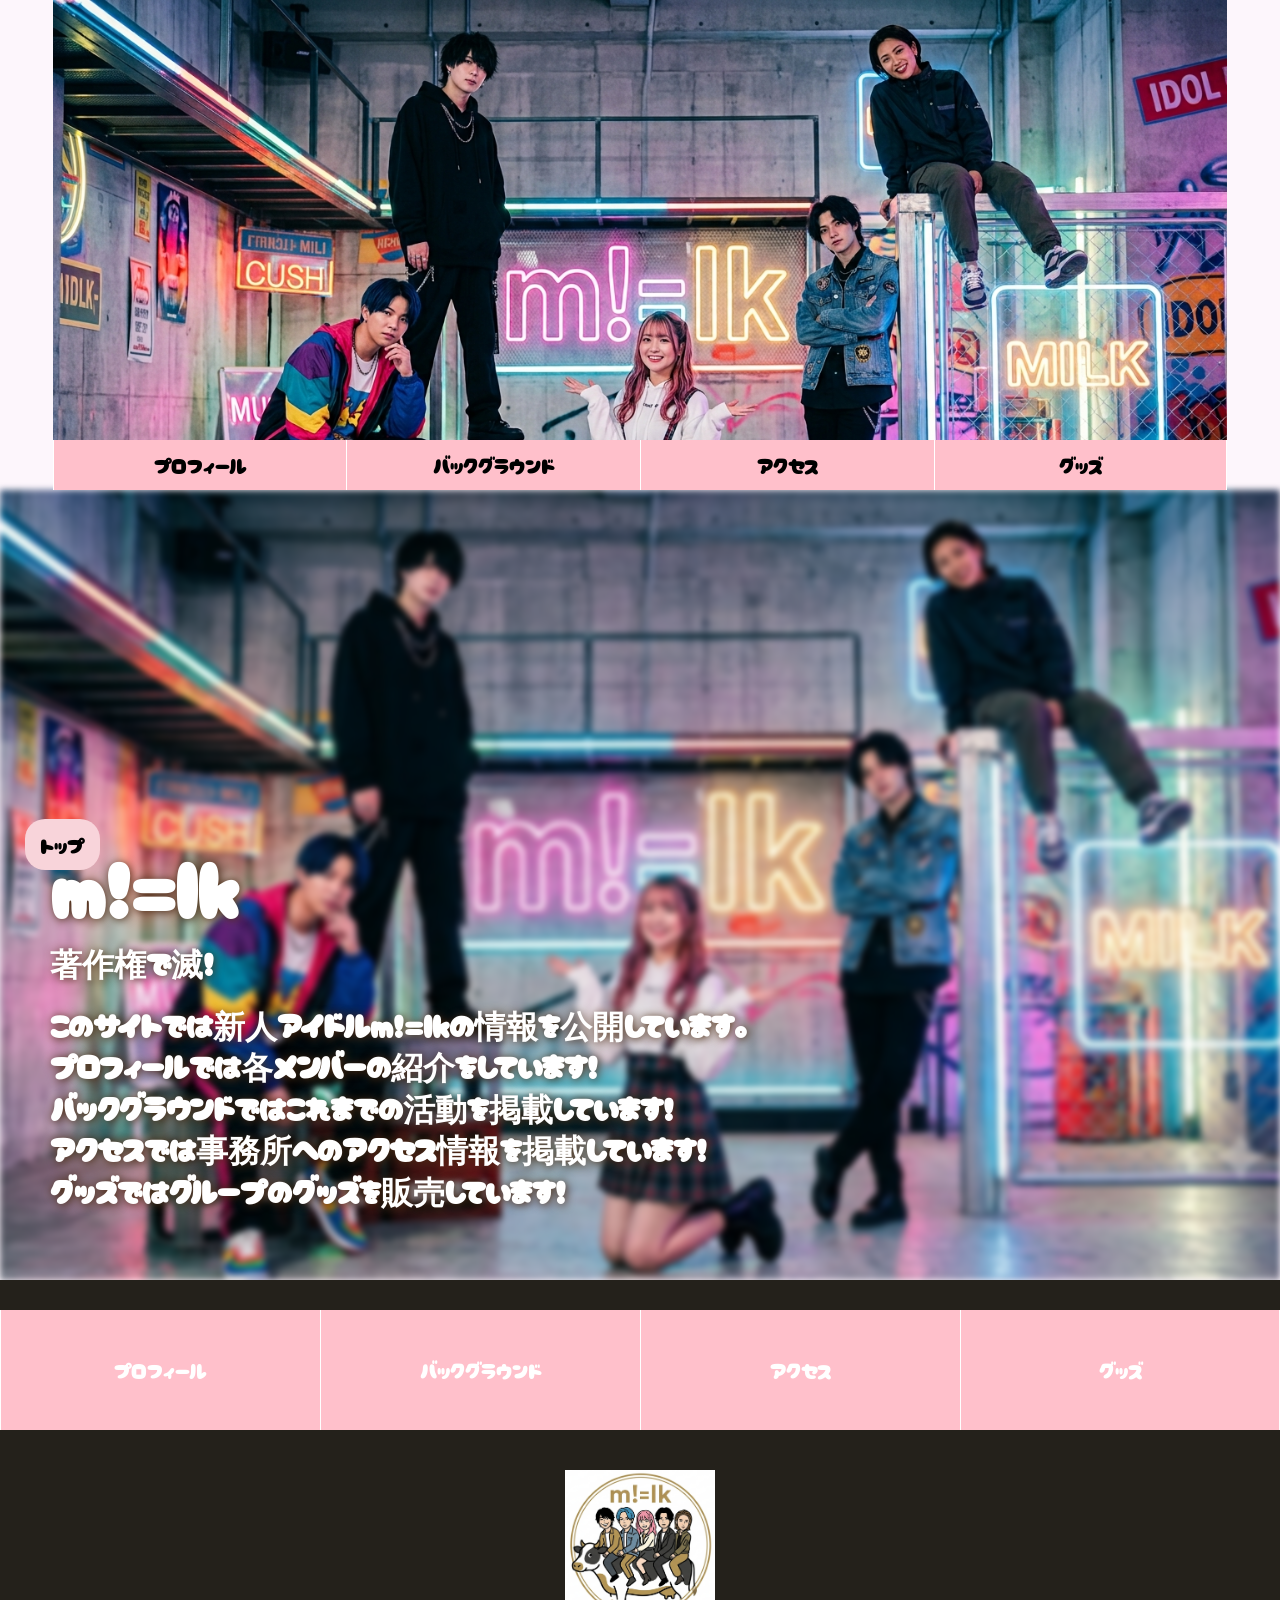
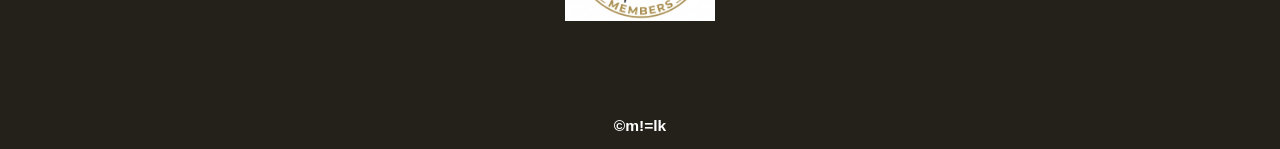
==== index.html @ d9e14095 "indexの追加" ====
<!DOCTYPE html>
<html>
    <head>
        <meta charset="UTF-8">
        <title>m!=lk非公式HP</title>
        <meta name="description" content="m!=lk非公式HP">
        <meta name="viewport" content="width=device-width">
        <script src="https://ajax.googleapis.com/ajax/libs/jquery/1.11.0/jquery.min.js"></script>
        <script src="js/index.js"></script>
        <link href="css/index.css" rel="stylesheet">
        <link rel="preconnect" href="https://fonts.googleapis.com">
        <link rel="preconnect" href="https://fonts.gstatic.com" crossorigin>
        <link href="https://fonts.googleapis.com/css2?family=Cherry+Bomb+One&display=swap" rel="stylesheet">    
    </head>
    <body>
        <header class="header">
            <div class="header-inner">
                <div class="slide">
                    <ul>
                        <li>
                            <a class="header-logo" href="index.html">
                                <img src="images/for_index.png" alt="ロゴ">
                            </a>
                        </li>
                        <li>
                            <a class="header-logo" href="profile.html">
                                <img src="images/profile_new.png" alt="ロゴ">
                            </a>
                        </li>
                        <li>
                            <a class="header-logo" href="about.html">
                                <img src="images/for_about1.png" alt="ロゴ">
                            </a>
                        </li>
                        <li>
                            <a class="header-logo" href="access.html">
                                <img src="images/事務所.png" alt="ロゴ">
                            </a>
                        </li>
                        <li>
                            <a class="header-logo" href="goods.html">
                                <img src="images/for_goods1.png" alt="ロゴ">
                            </a>
                        </li>
                    </ul>
                </div>
                
                <button class="toggle-menu-button"></button>
                <div class="header-site-menu">
                    <nav class="site-menu">
                        <ul>
                            <li><a href="profile.html">プロフィール</a></li>
                            <li><a href="about.html">バックグラウンド</a></li>
                            <li><a href="access.html">アクセス</a></li>
                            <li><a href="goods.html">グッズ</a></li>
                        </ul>
                    </nav>
                </div>
            </div>
        </header>
        <main class="main">
            <nav class="floating">
                <ul>
                    <li><a href="#">トップ</a></li>
                </ul>
            </nav>
            <div class="first-view">
                <div class="first-view-text">
                    <h1>m!=lk</h1>
                    <p>著作権で滅!</p>
                    <p>このサイトでは新人アイドルm!=lkの情報を公開しています。<br>
                        プロフィールでは各メンバーの紹介をしています!<br>
                        バックグラウンドではこれまでの活動を掲載しています!<br>
                        アクセスでは事務所へのアクセス情報を掲載しています!<br>
                        グッズではグループのグッズを販売しています!
                    </p>
                </div>
            </div>
        </main>
        <footer class="footer">
            <nav class="site-menu">
                <ul>
                    <li><a href="profile.html">プロフィール</a></li>
                    <li><a href="about.html">バックグラウンド</a></li>
                    <li><a href="access.html">アクセス</a></li>
                    <li><a href="goods.html">グッズ</a></li>
                </ul>
            </nav>
            <a class="footer-logo" href="index.html">
                <img src="images/logo.png" alt="ロゴ">
            </a>
            <p class="copyright"><small>&copy;m!=lk</small></p>
        </footer>
    </body>
</html>
---- css/index.css ----
@charset "utf-8";

nav.floating {
    position: fixed;
    bottom: 30px;
    left: 25px;
}

nav.floating ul li a{
    padding: 15px;
    background-color: rgb(248, 212, 218);
    font-family: 'Cherry Bomb One', cursive;
    border-radius: 20px;
    display: block;
}

.first-view{
    height: calc(100vh - 110px);
    position: relative;
    z-index: -1;
    align-items: center;
}

.first-view:before {
    
    content: '';
    background-image: url(../images/for_index.png);
    position: absolute;
    top: 0;
    left: 0;
    width: 100%;
    height: 100%;
    filter: blur(3px);
    background-repeat: no-repeat;
    background-position: center center;
    background-size: cover;
    z-index:-2;
}

.first-view-text {
    width: 85%;
    max-width: 1200px;
    margin-left: 50px;
    margin-right: auto;
    padding-top: 360px;
    padding-left: 40ox;
    padding-bottom: 80px;
    color: #ffffff;
    font-weight: bold;
    text-shadow: 1px 1px 10px #4b2c14;
}

.first-view-text h1 {
    font-family: "Montserrat", sans-serif;
    font-size: 76px;
    line-height: 72px;
    font-family: 'Cherry Bomb One', cursive;
}

.first-view-text p {
    font-size: 32px;
    line-height: 1.3;
    margin-top: 20px;
    font-family: 'Cherry Bomb One', cursive;

}

.lead {
    max-width: 1200px;
    margin: 60px auto;
}

*,
::before,
::after {
    padding: 0;
    margin: 0;
    box-sizing: border-box;
}

ul, ol {
    list-style: none;
}

a {
    color: inherit;
    text-decoration: none;
}

body {
    font-family: sans-serif;
    font-size: 16pt;
    color: #000000;
    line-height: 1;
    background-color: hsl(315, 67%, 98%);
}

img {
    max-width: 100%;
}

.header-inner {
    max-width: 98%;
    height: auto;
    margin-left: auto;
    margin-right: auto;
    padding-left: 40px;
    padding-right: 40px;
    align-items: center;
}

.slide{
    position: relative;
    overflow: hidden;
    height: 440px;
    
}

.slide ul{
    position: absolute;
    display: flex;
    padding: 0;
    width: 500%;
    list-style-type: none;
    height: auto;
}

.slide li{
    flex: auto;
    width: 100%;
    height: auto;
}

.toggle-menu-button {
    display: none;
}

.header-logo {
    display: block;
    width: 100%;
}

.site-menu ul {
    display: flex;
    width: 100%;
    background-color: pink;
    margin: 0;
    padding: 0;
}

.site-menu ul li {
    text-align: center;
    width: 25%;
    border-left: 1px solid white;
}

.site-menu ul li:last-child{
    border-right: 1px solid white;
}

.site-menu ul li a {
    height: 50px;
    line-height: 50px;
    display: block;
    font-family: 'Cherry Bomb One', cursive;
}

@media (max-width: 800px) {

    .site-menu li {
        width: 100%;
        height: auto;
    }

    .header {
        top: 0;
        left: 0;
        right: 0;
        background-color: hsl(315, 67%, 98%);
        height: auto;
        z-index: 10;
        padding: 0;
    }

    .header-inner {
        width: 100%;
        height: 100%;
        padding: 0;
    }

    .header-site-menu {
        position: fixed;
        top: 100%;
        width: 100%;
        left: 0;
        right: 0;
        color: #ffffff;
        background-color: #ffdcf8;
        display: none;
    }

    .header-site-menu.is-show {
        display: block;
        position: fixed;
        top: 59px;
        right: 0px;
    }

    .header-site-menu ul{
        display: block;
    }

    .site-menu ul li{
        width: 100%;
        border: none;
        border-top: 1px solid white;
    }

    .site-menu ul li:last-child{
        border: none;
        border-top: 1px solid white;
        border-bottom: 1px solid white;
    }

    .site-menu ul li a{
        height: 100px;
        line-height: 100px;
    }

    .header-logo {
        width: 100%
    }

    .main {
        padding-top: 50px;;
    }

    .footer-logo {
        margin-top: 60px;
    }

    .copyright {
        margin-top: 50px;
    }

    .toggle-menu-button {
        display: block;
        width: 64px;
        height: 54px;
        background-image: url(../images/icon-menu.png);
        background-size: 50%;
        background-position: center;
        background-repeat: no-repeat;
        background-color: transparent;
        border: none;
        border-radius: 5px;
        outline: none;
        position: fixed;
        top: 5px;
        right: 5px;
        background-color: pink;
        cursor: pointer;
        border: 1px solid white;
    }
}
.footer {
    color: #ffffff;
    background-color: #24211b;
    padding-top: 30px;
    padding-bottom: 15px;
    display: flex;
    flex-direction: column;
    align-items: center;
}

.footer .site-menu{
    width: 100%;
}

.footer .site-menu ul li {
    border: none;
    border-left: 1px solid white;
}

.footer .site-menu ul li a{
    height: 120px;
    line-height: 120px;
}
.footer .site-menu ul li:last-child{
    border: none;
    border-left: 1px solid white;
    border-right: 1px solid white;
}

.footer-logo {
    display: block;
    width: 150px;
    height: auto;
    margin-top: 40px;
}

.copyright {
    font-size: 14pt;
    font-weight: bold;
    margin-top: 90px;
}
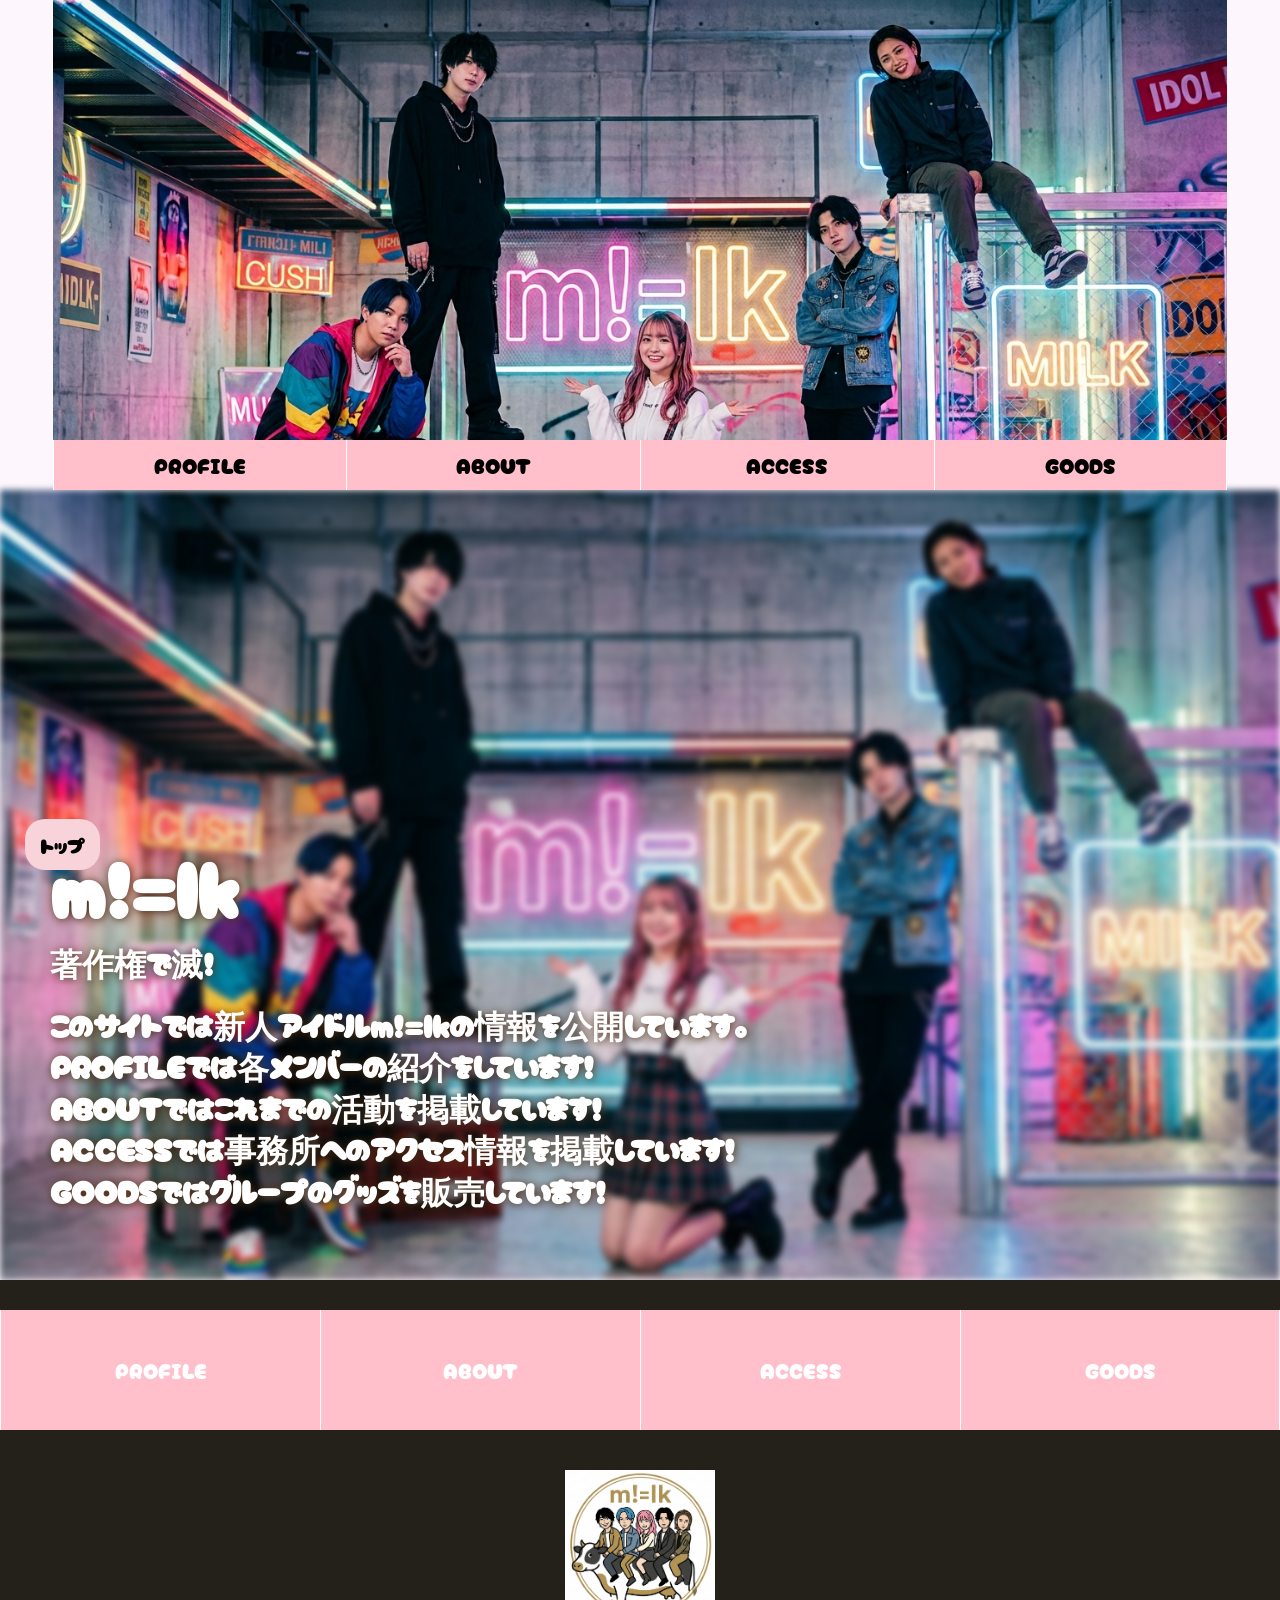
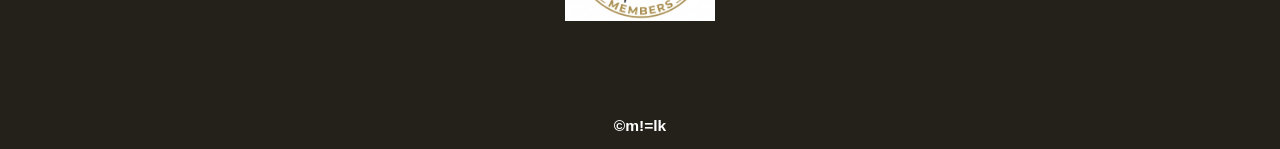
==== commit 2eb656b6: "indexの修正と画像の追加" ====
--- a/index.html
+++ b/index.html
@@ -49,10 +49,10 @@
                 <div class="header-site-menu">
                     <nav class="site-menu">
                         <ul>
-                            <li><a href="profile.html">プロフィール</a></li>
-                            <li><a href="about.html">バックグラウンド</a></li>
-                            <li><a href="access.html">アクセス</a></li>
-                            <li><a href="goods.html">グッズ</a></li>
+                            <li><a href="profile.html">PROFILE</a></li>
+                            <li><a href="about.html">ABOUT</a></li>
+                            <li><a href="access.html">ACCESS</a></li>
+                            <li><a href="goods.html">GOODS</a></li>
                         </ul>
                     </nav>
                 </div>
@@ -69,10 +69,10 @@
                     <h1>m!=lk</h1>
                     <p>著作権で滅!</p>
                     <p>このサイトでは新人アイドルm!=lkの情報を公開しています。<br>
-                        プロフィールでは各メンバーの紹介をしています!<br>
-                        バックグラウンドではこれまでの活動を掲載しています!<br>
-                        アクセスでは事務所へのアクセス情報を掲載しています!<br>
-                        グッズではグループのグッズを販売しています!
+                        PROFILEでは各メンバーの紹介をしています!<br>
+                        ABOUTではこれまでの活動を掲載しています!<br>
+                        ACCESSでは事務所へのアクセス情報を掲載しています!<br>
+                        GOODSではグループのグッズを販売しています!
                     </p>
                 </div>
             </div>
@@ -80,10 +80,10 @@
         <footer class="footer">
             <nav class="site-menu">
                 <ul>
-                    <li><a href="profile.html">プロフィール</a></li>
-                    <li><a href="about.html">バックグラウンド</a></li>
-                    <li><a href="access.html">アクセス</a></li>
-                    <li><a href="goods.html">グッズ</a></li>
+                    <li><a href="profile.html">PROFILE</a></li>
+                    <li><a href="about.html">ABOUT</a></li>
+                    <li><a href="access.html">ACCESS</a></li>
+                    <li><a href="goods.html">GOODS</a></li>
                 </ul>
             </nav>
             <a class="footer-logo" href="index.html">
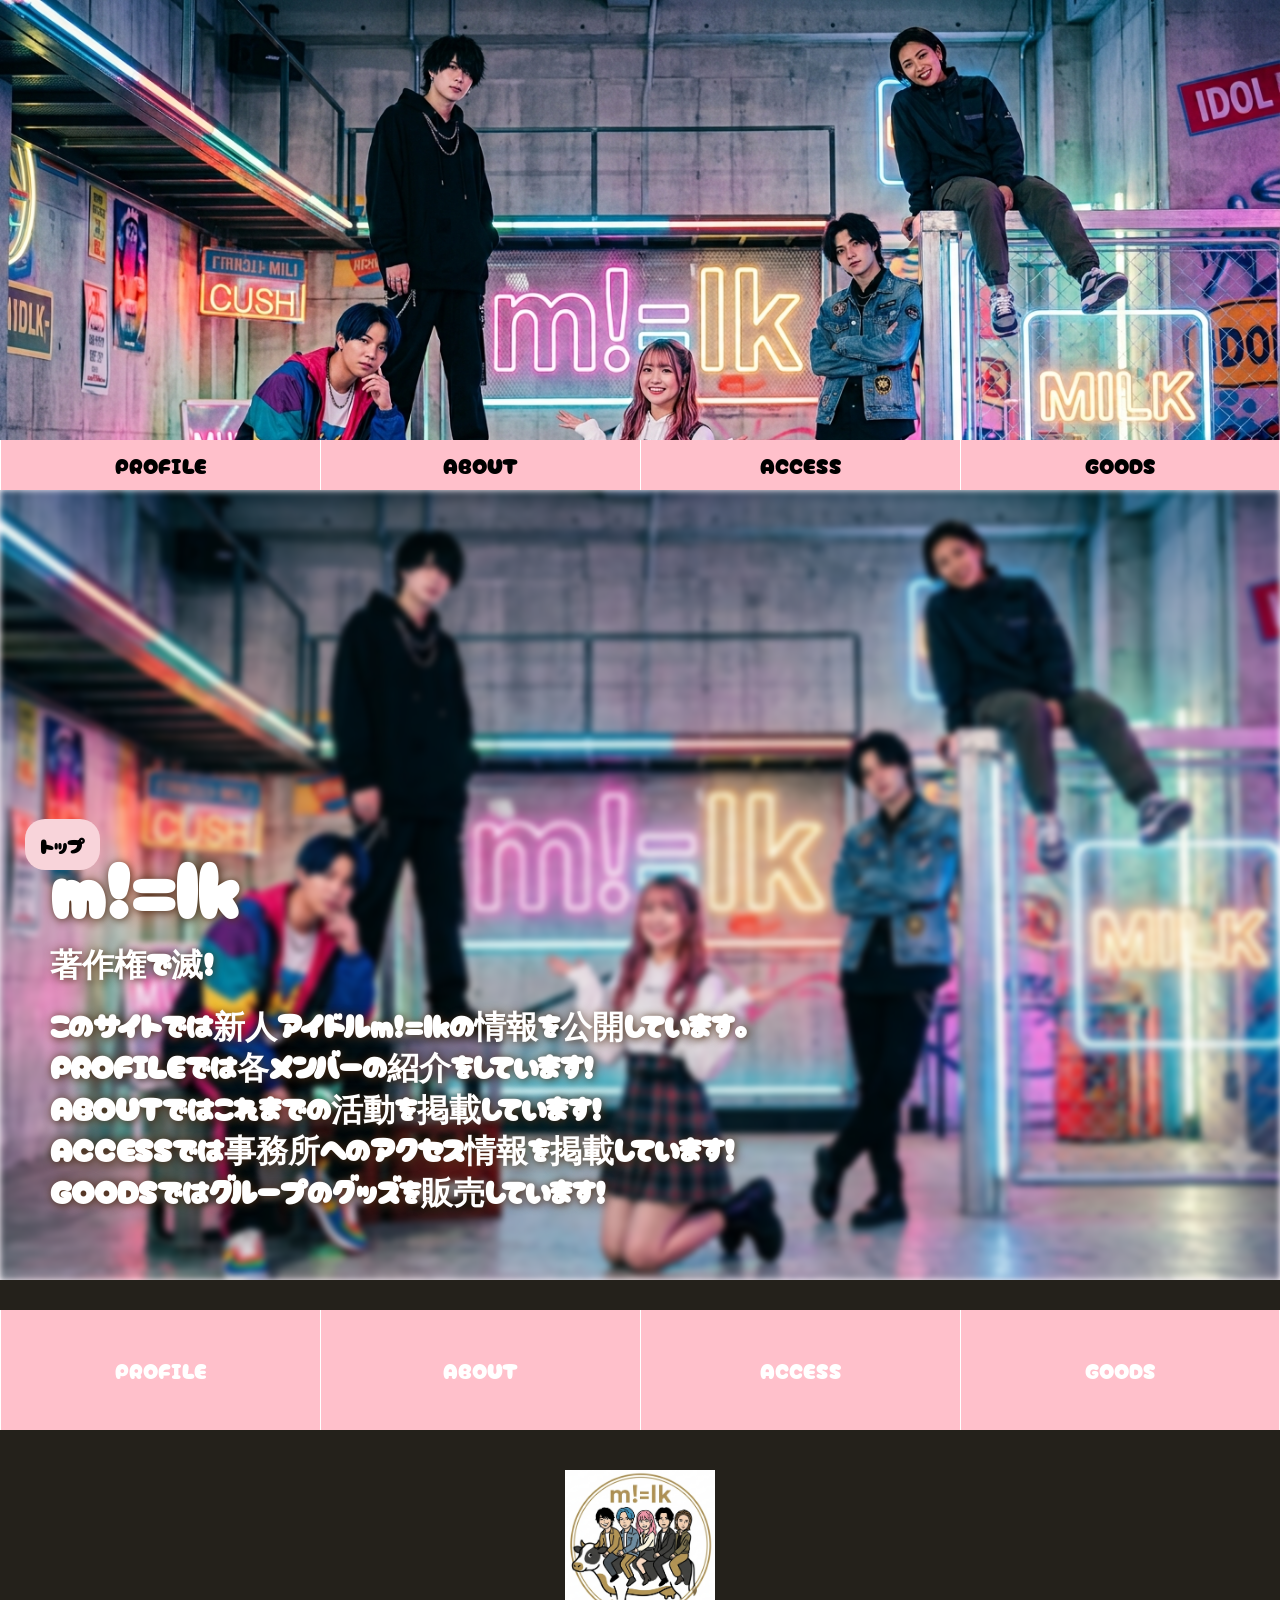
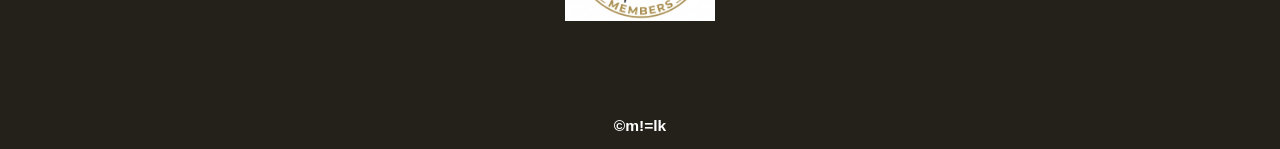
==== commit 4c2287d9: "indexの修正" ====
--- a/index.html
+++ b/index.html
@@ -45,19 +45,18 @@
                     </ul>
                 </div>
                 
+                <nav class="site-menu">
+                    <ul>
+                        <li><a href="profile.html">PROFILE</a></li>
+                        <li><a href="about.html">ABOUT</a></li>
+                        <li><a href="access.html">ACCESS</a></li>
+                        <li><a href="goods.html">GOODS</a></li>
+                    </ul>
+                </nav>
                 <button class="toggle-menu-button"></button>
-                <div class="header-site-menu">
-                    <nav class="site-menu">
-                        <ul>
-                            <li><a href="profile.html">PROFILE</a></li>
-                            <li><a href="about.html">ABOUT</a></li>
-                            <li><a href="access.html">ACCESS</a></li>
-                            <li><a href="goods.html">GOODS</a></li>
-                        </ul>
-                    </nav>
-                </div>
             </div>
         </header>
+        <div class="cover"></div>
         <main class="main">
             <nav class="floating">
                 <ul>
--- a/css/index.css
+++ b/css/index.css
@@ -1,4 +1,8 @@
 @charset "utf-8";
+
+*{
+    box-sizing: border-box;
+}
 
 nav.floating {
     position: fixed;
@@ -99,13 +103,17 @@
     max-width: 100%;
 }
 
+.header,.main{
+    width: 100%;
+    padding: 0;
+    margin: 0;
+}
+
 .header-inner {
-    max-width: 98%;
+    max-width: 100%;
     height: auto;
     margin-left: auto;
     margin-right: auto;
-    padding-left: 40px;
-    padding-right: 40px;
     align-items: center;
 }
 
@@ -146,6 +154,7 @@
     background-color: pink;
     margin: 0;
     padding: 0;
+    list-style: none;
 }
 
 .site-menu ul li {
@@ -177,6 +186,7 @@
         left: 0;
         right: 0;
         background-color: hsl(315, 67%, 98%);
+        width: 100%;
         height: auto;
         z-index: 10;
         padding: 0;
@@ -188,51 +198,62 @@
         padding: 0;
     }
 
-    .header-site-menu {
+    .slide{
+        height: 200px;
+    }
+
+    .cover{
         position: fixed;
-        top: 100%;
-        width: 100%;
+        top: 0;
         left: 0;
-        right: 0;
+        width: 100%;
+        height: 100%;
+        background: rgba(0,0,0,0.5);
+        display: none;
+        z-index: 10;
+    }
+
+    .site-menu {
+        position: fixed;
+        top: 59px;
+        left: 0;
+        width: 100%;
         color: #ffffff;
         background-color: #ffdcf8;
         display: none;
-    }
-
-    .header-site-menu.is-show {
+        z-index: 11;
+    }
+
+    .site-menu ul{
         display: block;
-        position: fixed;
-        top: 59px;
-        right: 0px;
-    }
-
-    .header-site-menu ul{
-        display: block;
+        list-style: none;
+        margin: 0;
+        padding: 0;
     }
 
     .site-menu ul li{
+        text-align: center;
         width: 100%;
         border: none;
-        border-top: 1px solid white;
     }
 
     .site-menu ul li:last-child{
         border: none;
-        border-top: 1px solid white;
-        border-bottom: 1px solid white;
     }
 
     .site-menu ul li a{
+        display: block;
         height: 100px;
         line-height: 100px;
+        border-top: 1px solid white;
+    }
+
+    .site-menu ul li:last-child a{
+        border-bottom: 1px solid white;
     }
 
     .header-logo {
         width: 100%
-    }
-
-    .main {
-        padding-top: 50px;;
     }
 
     .footer-logo {
@@ -261,6 +282,7 @@
         background-color: pink;
         cursor: pointer;
         border: 1px solid white;
+        z-index: 12;
     }
 }
 .footer {
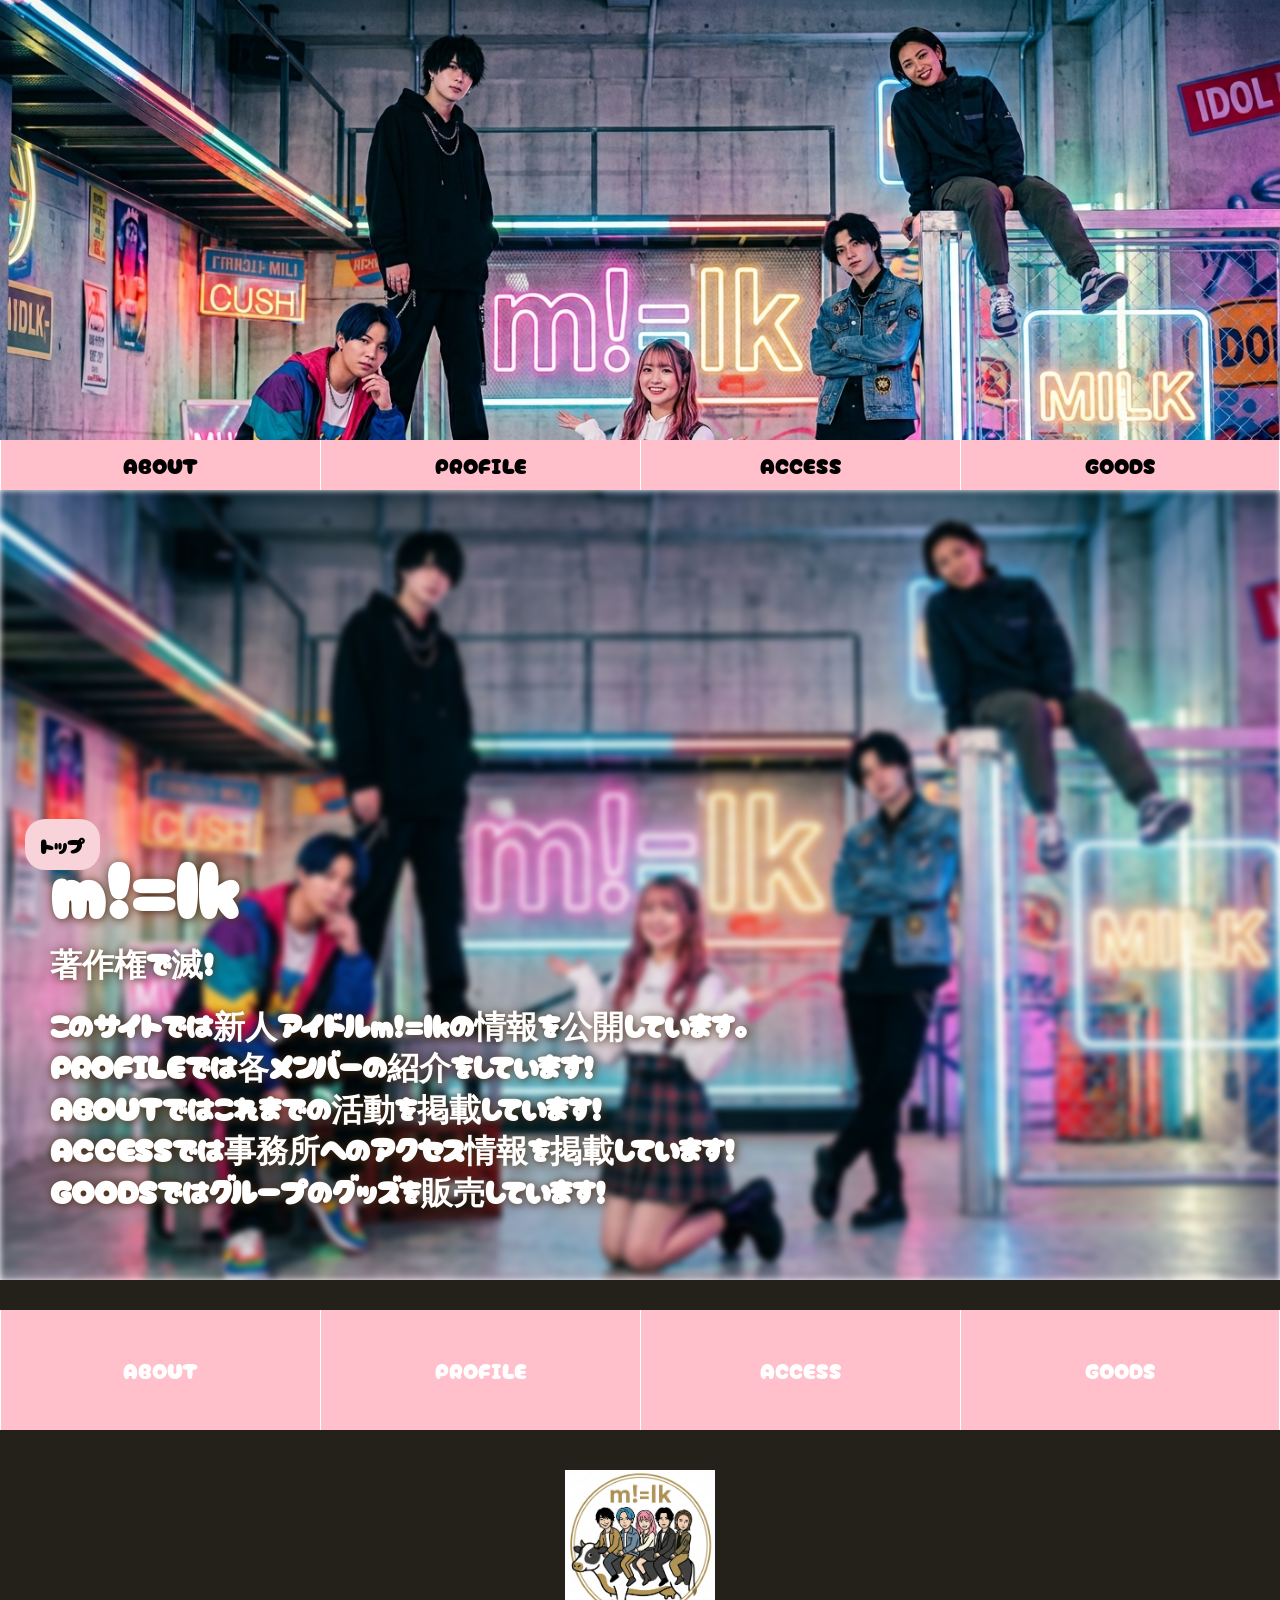
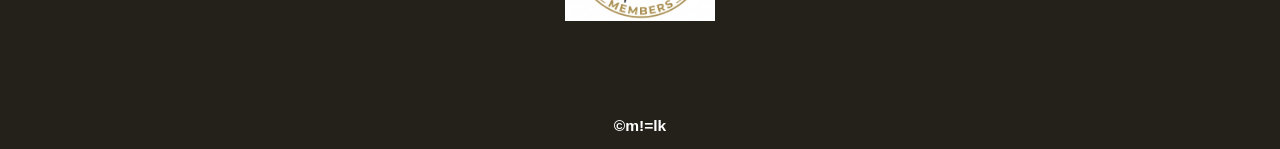
==== commit 10d777a6: "indexの修正" ====
--- a/index.html
+++ b/index.html
@@ -23,13 +23,13 @@
                             </a>
                         </li>
                         <li>
-                            <a class="header-logo" href="profile.html">
-                                <img src="images/profile_new.png" alt="ロゴ">
+                            <a class="header-logo" href="about.html">
+                                <img src="images/for_about1.png" alt="ロゴ">
                             </a>
                         </li>
                         <li>
-                            <a class="header-logo" href="about.html">
-                                <img src="images/for_about1.png" alt="ロゴ">
+                            <a class="header-logo" href="profile.html">
+                                <img src="images/profile_new.png" alt="ロゴ">
                             </a>
                         </li>
                         <li>
@@ -47,8 +47,8 @@
                 
                 <nav class="site-menu">
                     <ul>
+                        <li><a href="about.html">ABOUT</a></li>
                         <li><a href="profile.html">PROFILE</a></li>
-                        <li><a href="about.html">ABOUT</a></li>
                         <li><a href="access.html">ACCESS</a></li>
                         <li><a href="goods.html">GOODS</a></li>
                     </ul>
@@ -79,8 +79,8 @@
         <footer class="footer">
             <nav class="site-menu">
                 <ul>
+                    <li><a href="about.html">ABOUT</a></li>
                     <li><a href="profile.html">PROFILE</a></li>
-                    <li><a href="about.html">ABOUT</a></li>
                     <li><a href="access.html">ACCESS</a></li>
                     <li><a href="goods.html">GOODS</a></li>
                 </ul>
--- a/css/index.css
+++ b/css/index.css
@@ -126,6 +126,8 @@
 
 .slide ul{
     position: absolute;
+    top: 0;
+    left: 0;
     display: flex;
     padding: 0;
     width: 500%;
@@ -134,7 +136,12 @@
 }
 
 .slide li{
-    flex: auto;
+    flex: 0 0 20%;
+    height: auto;
+}
+
+.slide img{
+    display: block;
     width: 100%;
     height: auto;
 }
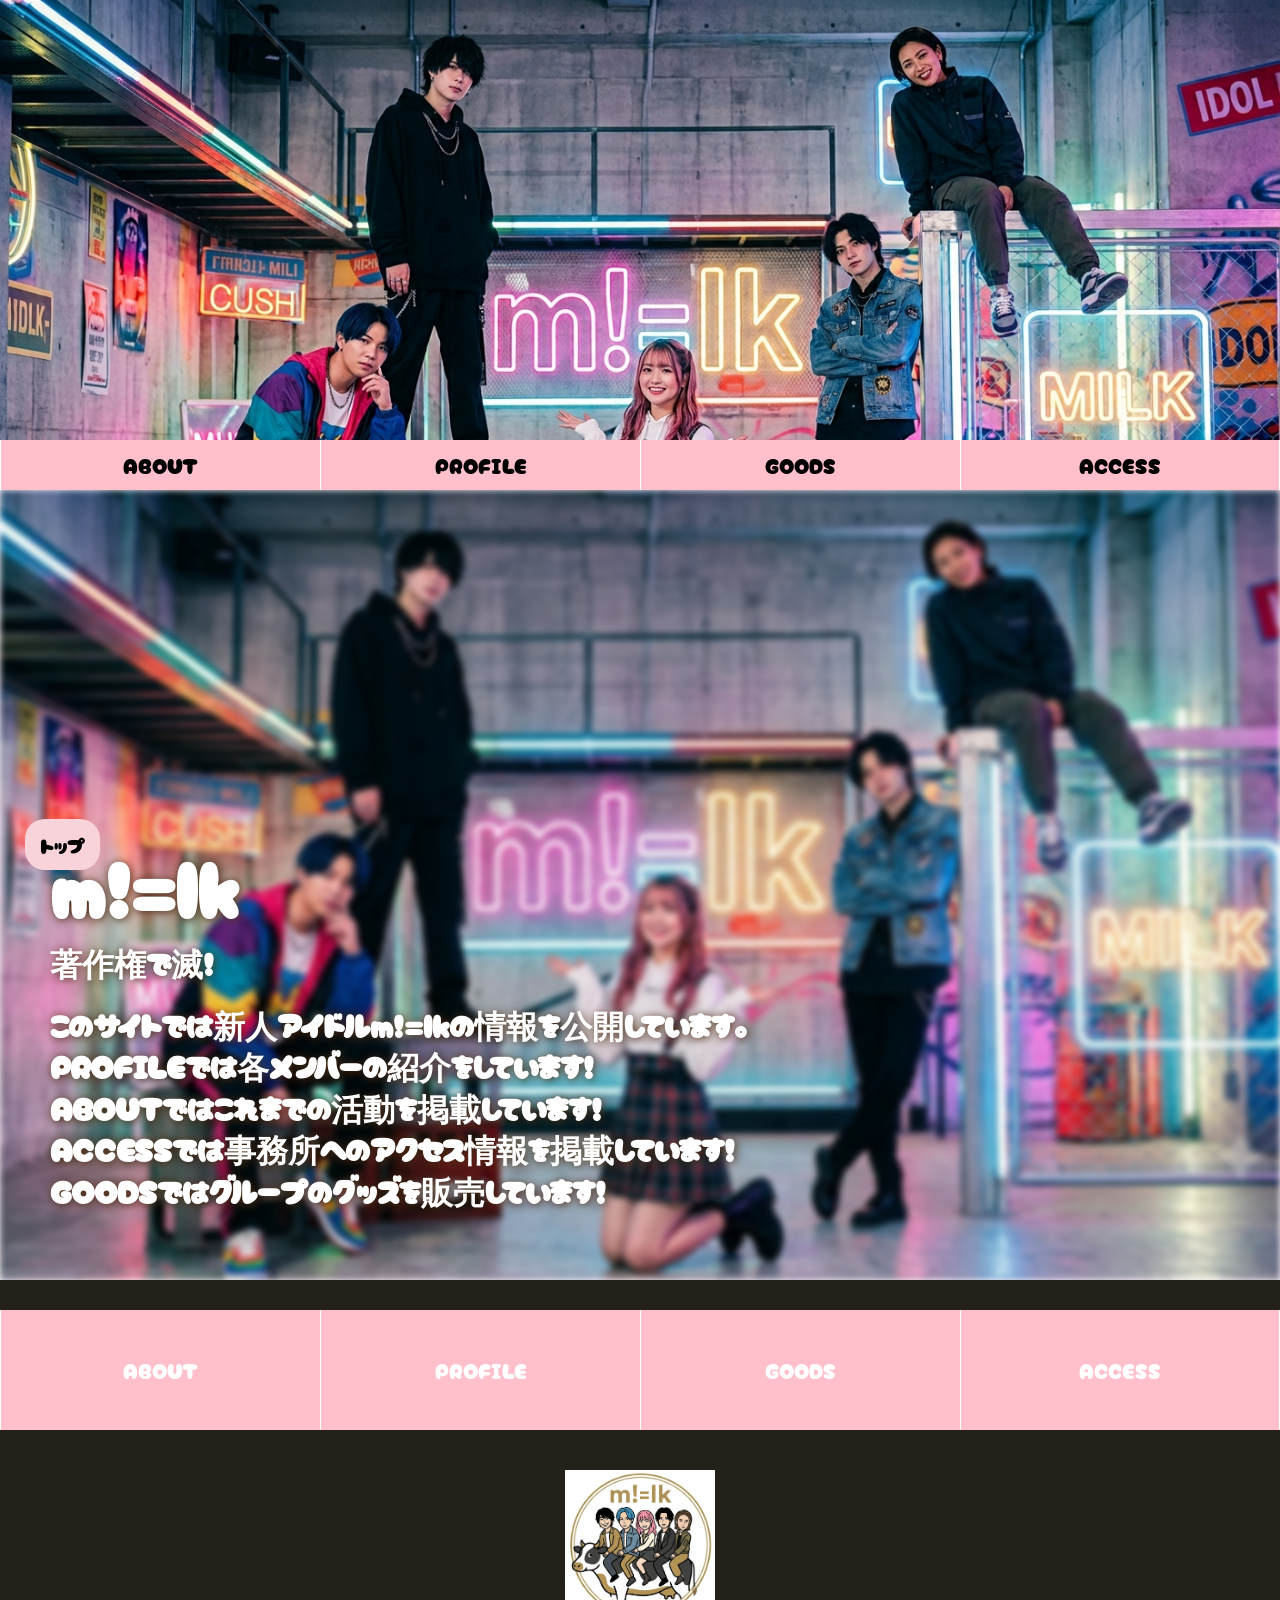
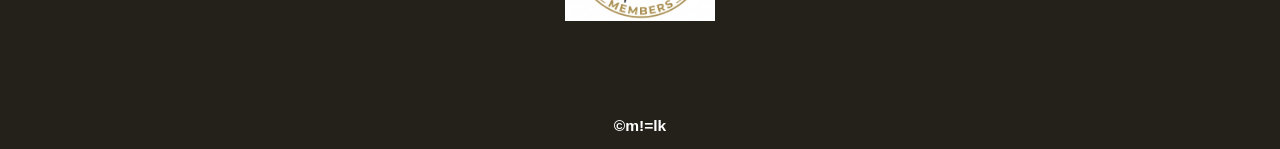
==== commit 1cf058ca: "indexの修正" ====
--- a/index.html
+++ b/index.html
@@ -33,13 +33,13 @@
                             </a>
                         </li>
                         <li>
-                            <a class="header-logo" href="access.html">
-                                <img src="images/事務所.png" alt="ロゴ">
+                            <a class="header-logo" href="goods.html">
+                                <img src="images/for_goods1.png" alt="ロゴ">
                             </a>
                         </li>
                         <li>
-                            <a class="header-logo" href="goods.html">
-                                <img src="images/for_goods1.png" alt="ロゴ">
+                            <a class="header-logo" href="access.html">
+                                <img src="images/事務所.png" alt="ロゴ">
                             </a>
                         </li>
                     </ul>
@@ -49,8 +49,8 @@
                     <ul>
                         <li><a href="about.html">ABOUT</a></li>
                         <li><a href="profile.html">PROFILE</a></li>
+                        <li><a href="goods.html">GOODS</a></li>
                         <li><a href="access.html">ACCESS</a></li>
-                        <li><a href="goods.html">GOODS</a></li>
                     </ul>
                 </nav>
                 <button class="toggle-menu-button"></button>
@@ -81,8 +81,8 @@
                 <ul>
                     <li><a href="about.html">ABOUT</a></li>
                     <li><a href="profile.html">PROFILE</a></li>
+                    <li><a href="goods.html">GOODS</a></li>
                     <li><a href="access.html">ACCESS</a></li>
-                    <li><a href="goods.html">GOODS</a></li>
                 </ul>
             </nav>
             <a class="footer-logo" href="index.html">
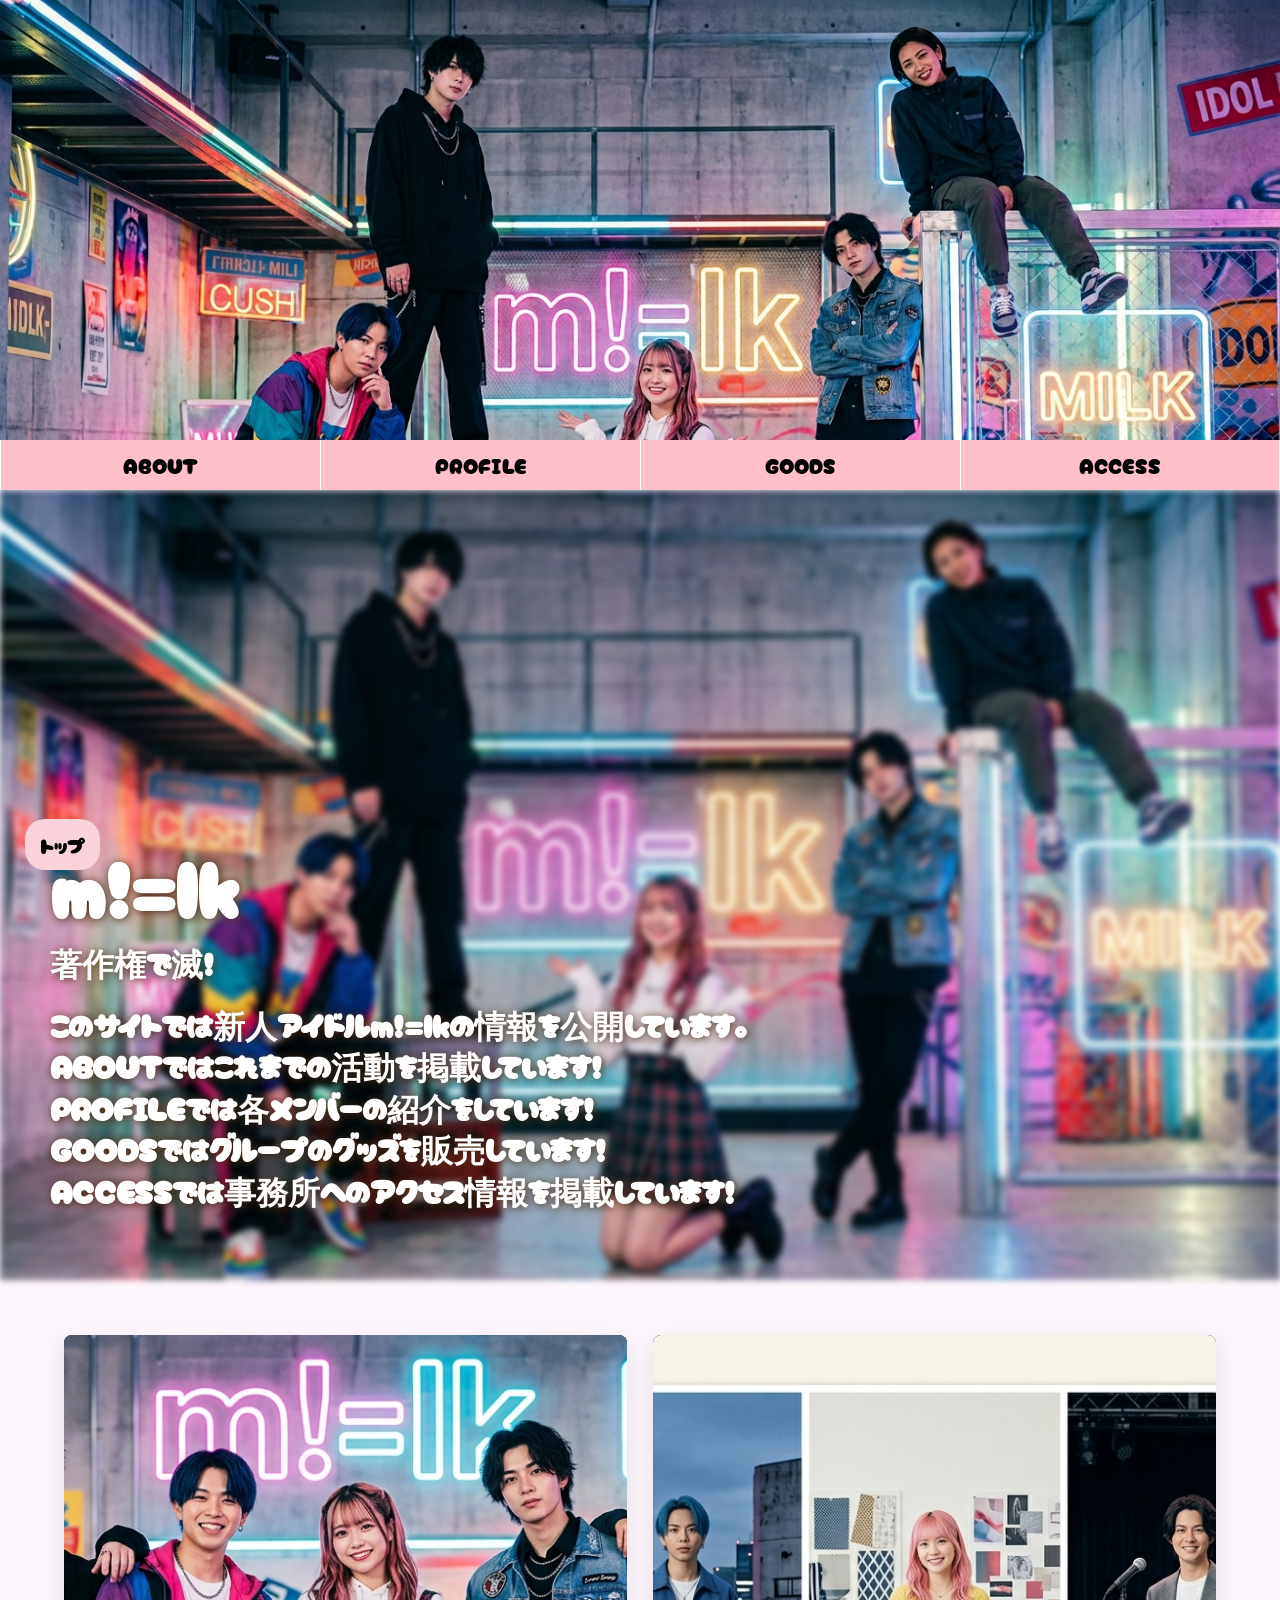
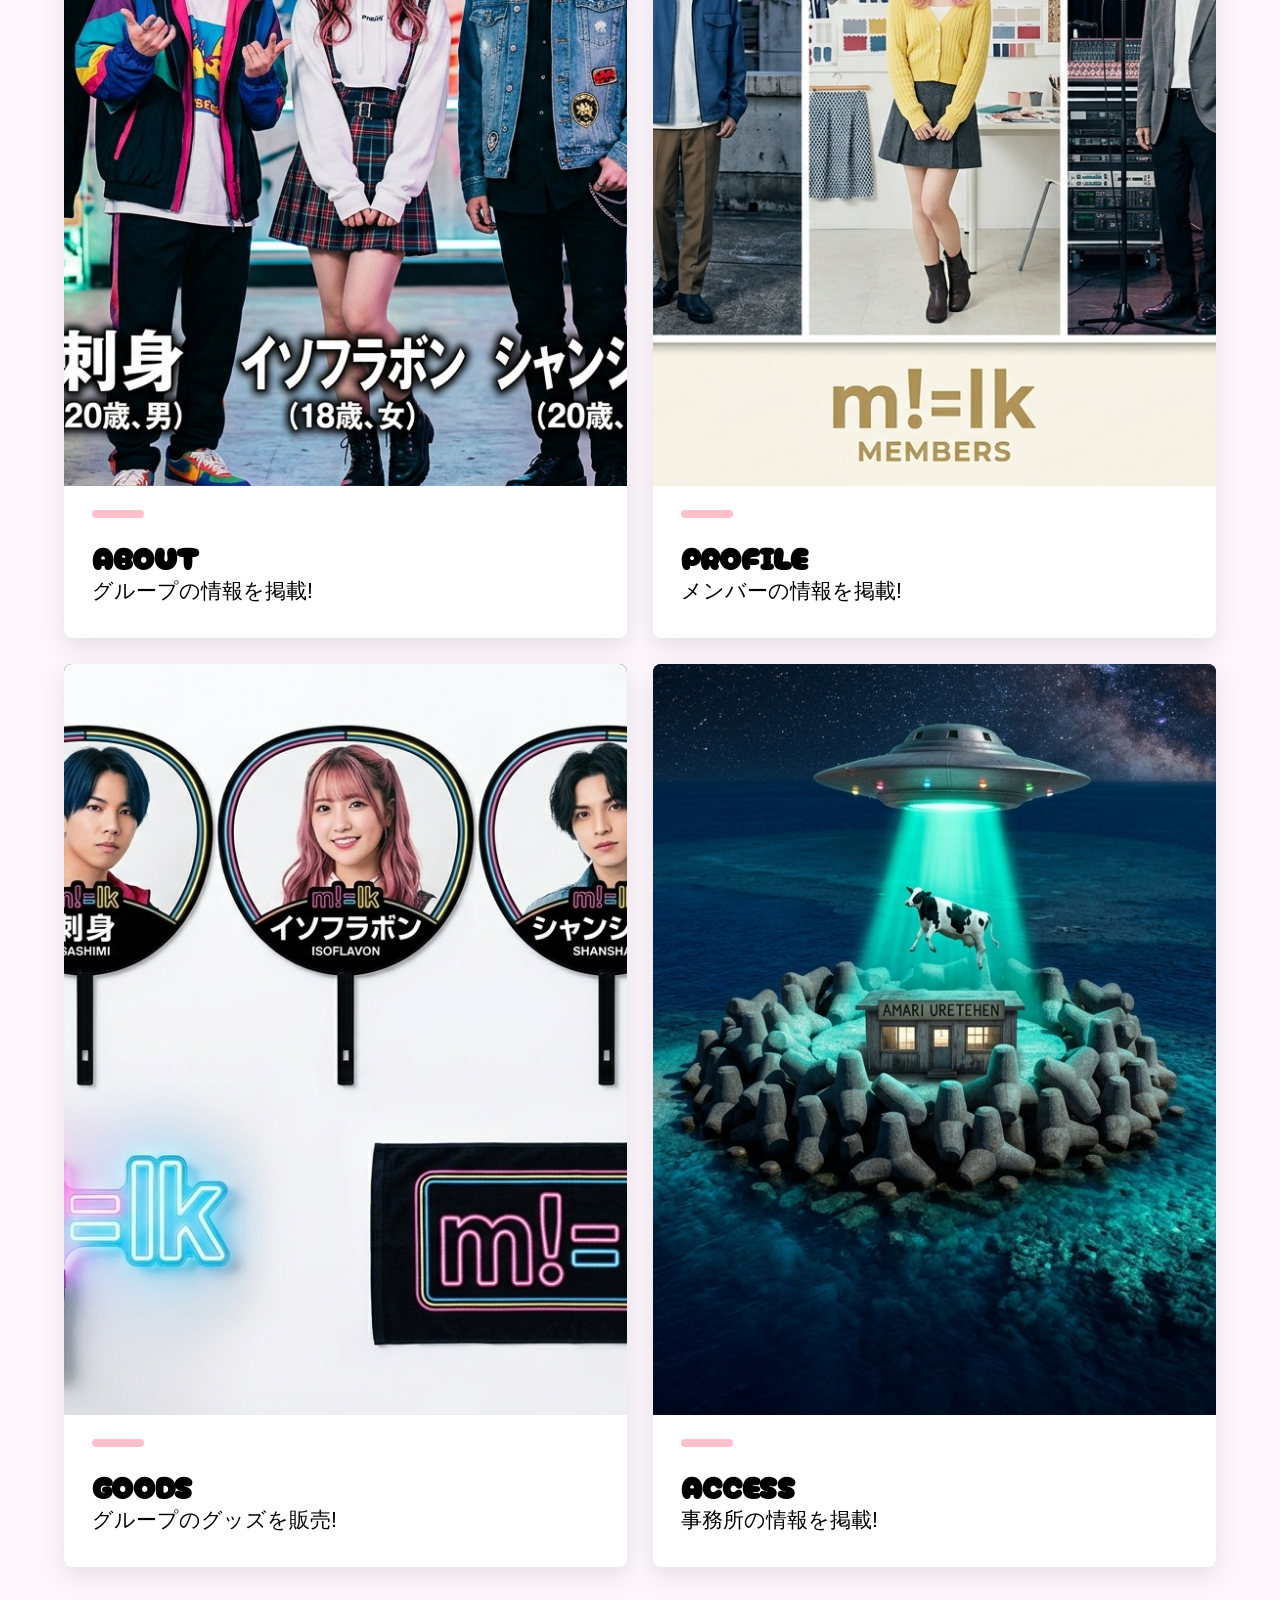
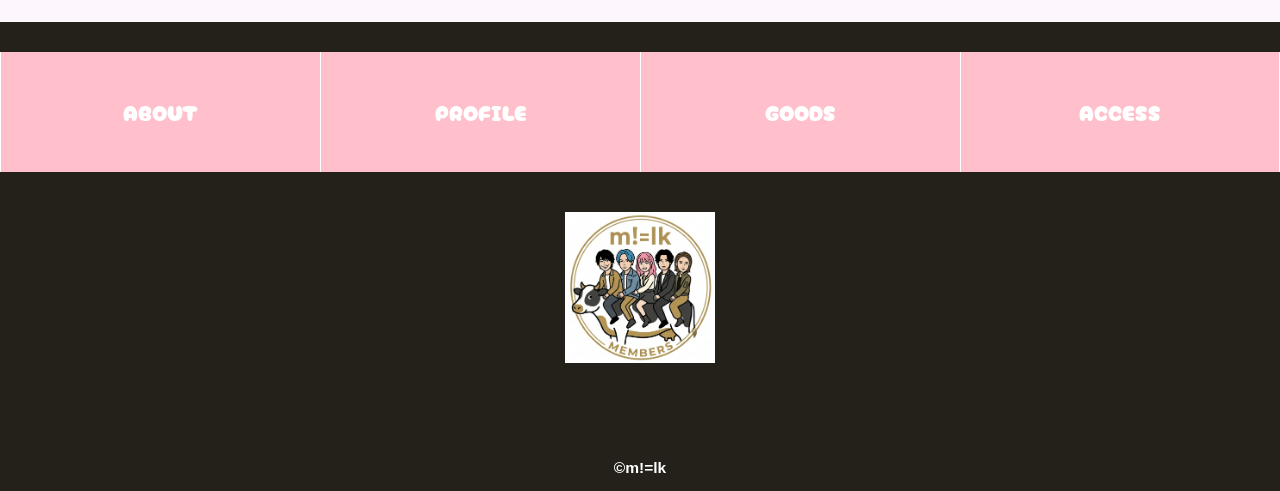
==== commit 8b061670: "indexを変更" ====
--- a/index.html
+++ b/index.html
@@ -68,13 +68,66 @@
                     <h1>m!=lk</h1>
                     <p>著作権で滅!</p>
                     <p>このサイトでは新人アイドルm!=lkの情報を公開しています。<br>
+                        ABOUTではこれまでの活動を掲載しています!<br>
                         PROFILEでは各メンバーの紹介をしています!<br>
-                        ABOUTではこれまでの活動を掲載しています!<br>
-                        ACCESSでは事務所へのアクセス情報を掲載しています!<br>
-                        GOODSではグループのグッズを販売しています!
+                        GOODSではグループのグッズを販売しています!<br>
+                        ACCESSでは事務所へのアクセス情報を掲載しています!
                     </p>
                 </div>
             </div>
+            <section class="page-list">
+                <article class="page-card">
+                    <a href="about.html">
+                        <div class="page-photo">
+                            <img src="images/for_about1.png" alt="about">
+                        </div>
+                        <div class="page-color"></div>
+                        <h2>ABOUT</h2>
+                        <p>
+                            グループの情報を掲載!
+                        </p>
+                    </a>
+                </article>
+
+                <article class="page-card">
+                    <a href="profile.html">
+                        <div class="page-photo">
+                            <img src="images/profile_new.png" alt="profile">
+                        </div>
+                        <div class="page-color"></div>
+                        <h2>PROFILE</h2>
+                        <p>
+                            メンバーの情報を掲載!
+                        </p>
+                    </a>
+                </article>
+
+                <article class="page-card">
+                    <a href="goods.html">
+                        <div class="page-photo">
+                            <img src="images/for_goods1.png" alt="goods">
+                        </div>
+                        <div class="page-color"></div>
+                        <h2>GOODS</h2>
+                        <p>
+                            グループのグッズを販売!
+                        </p>
+                    </a>
+                </article>
+
+                <article class="page-card">
+                    <a href="access.html">
+                        <div class="page-photo">
+                            <img src="images/事務所.png" alt="事務所">
+                        </div>
+                        <div class="page-color"></div>
+                        <h2>ACCESS</h2>
+                        <p>
+                            事務所の情報を掲載!
+                        </p>
+                    </a>
+                </article>
+            </section>
         </main>
         <footer class="footer">
             <nav class="site-menu">
--- a/css/index.css
+++ b/css/index.css
@@ -179,6 +179,67 @@
     line-height: 50px;
     display: block;
     font-family: 'Cherry Bomb One', cursive;
+}
+
+.page-list {
+    max-width: 90%;
+    margin: 55px auto;
+    display: grid;
+    grid-template-columns: repeat(2, 1fr);
+    gap: 26px;
+}
+
+.page-card {
+    position: relative;
+    overflow: hidden;
+    min-height: 260px;
+    padding: 0 28px 28px;
+    border-radius: 8px;
+    background: #fff;
+    box-shadow: 0 8px 24px rgba(0,0,0,0.10);
+}
+
+.page-photo {
+    aspect-ratio: 3 / 4;
+    margin: 0 -28px 24px;
+    background: #111;
+    overflow: hidden;
+}
+
+.page-photo img {
+    width: 100%;
+    height: 100%;
+    display: block;
+    object-fit: cover;
+    object-position: center top;
+}
+
+.page-color {
+    width: 52px;
+    height: 8px;
+    border-radius: 999px;
+    margin-bottom: 24px;
+}
+
+.page-card h2 {
+    margin: 0;
+    font-size: 30px;
+    font-family: 'Cherry Bomb One', cursive;
+}
+
+.page-meta {
+    margin: 8px 0 18px;
+    color: #ff5ea8;
+    font-weight: 800;
+}
+
+.page-card p:last-child {
+    margin: 0;
+    line-height: 1.8;
+}
+
+.page-color {
+    background: pink;
 }
 
 @media (max-width: 800px) {
@@ -291,6 +352,15 @@
         border: 1px solid white;
         z-index: 12;
     }
+
+    .page-list {
+        grid-template-columns: 1fr;
+    }
+
+    .page-card {
+        min-height: auto;
+    }
+
 }
 .footer {
     color: #ffffff;
